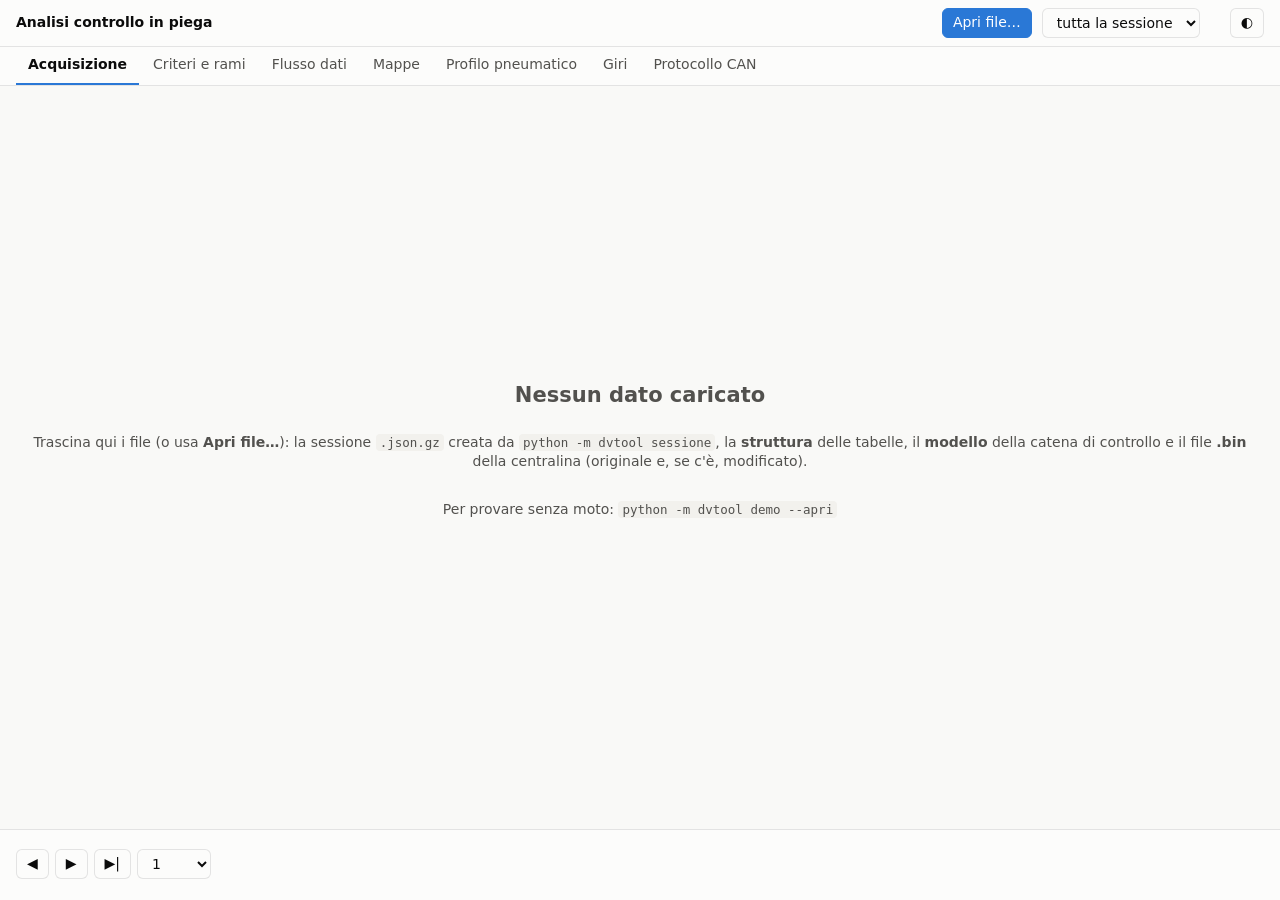
==== ducati_v4/viewer/index.html @ ad089390 "ducati_v4: strumenti di analisi del controllo in piega (Panigale V4 2025, protocollo V4S) - dvtool: " ====
<!doctype html>
<html lang="it">
<head>
<meta charset="utf-8">
<meta name="viewport" content="width=device-width, initial-scale=1">
<title>Analisi controllo in piega</title>
<link rel="stylesheet" href="lib/uPlot.min.css">
<link rel="stylesheet" href="style.css">
</head>
<body>
<header class="barra">
  <div class="titolo">Analisi controllo in piega <span id="nome-progetto" class="tenue"></span></div>
  <label class="bottone primario" title="Sessione (.json/.json.gz), struttura, modello, file .bin, patch">
    Apri file…<input id="file" type="file" multiple hidden>
  </label>
  <select id="sessioni" hidden title="Sessioni del progetto"></select>
  <select id="giro" title="Giro da mostrare"><option value="">tutta la sessione</option></select>
  <span id="parametri"></span>
  <span id="stato-cal" class="tenue"></span>
  <button id="tema" class="bottone" title="Tema chiaro/scuro">◐</button>
</header>
<nav class="schede" id="schede">
  <button data-vista="acquisizione" class="attiva">Acquisizione</button>
  <button data-vista="criteri">Criteri e rami</button>
  <button data-vista="flusso">Flusso dati</button>
  <button data-vista="mappe">Mappe</button>
  <button data-vista="pneumatico">Profilo pneumatico</button>
  <button data-vista="giri">Giri</button>
  <button data-vista="protocollo">Protocollo CAN</button>
</nav>
<main id="viste">
  <section id="v-acquisizione" class="vista attiva"></section>
  <section id="v-criteri" class="vista"></section>
  <section id="v-flusso" class="vista"></section>
  <section id="v-mappe" class="vista"></section>
  <section id="v-pneumatico" class="vista"></section>
  <section id="v-giri" class="vista"></section>
  <section id="v-protocollo" class="vista"></section>
  <div id="vuoto" class="vuoto">
    <h2>Nessun dato caricato</h2>
    <p>Trascina qui i file (o usa <b>Apri file…</b>): la sessione <code>.json.gz</code> creata da
      <code>python -m dvtool sessione</code>, la <b>struttura</b> delle tabelle, il <b>modello</b> della catena di controllo
      e il file <b>.bin</b> della centralina (originale e, se c'è, modificato).</p>
    <p>Per provare senza moto: <code>python -m dvtool demo --apri</code></p>
  </div>
</main>
<footer class="linea-tempo">
  <div class="comandi">
    <button id="indietro" class="bottone" title="Indietro (←, Maiusc+← = 1 s)">◀</button>
    <button id="play" class="bottone" title="Riproduci (spazio)">▶</button>
    <button id="avanti" class="bottone" title="Avanti (→)">▶|</button>
    <select id="velocita" title="Velocità di riproduzione"><option>0.25</option><option>0.5</option><option selected>1</option><option>2</option><option>5</option><option>10</option></select>
    <span id="ora" class="numeri"></span>
  </div>
  <canvas id="timeline" height="56"></canvas>
</footer>
<div id="avvisi"></div>
<div id="tooltip" class="tooltip" hidden></div>
<script src="lib/uPlot.iife.min.js"></script>
<script src="js/espr.js"></script>
<script src="js/calib.js"></script>
<script src="js/modello.js"></script>
<script src="js/core.js"></script>
<script src="js/grafici.js"></script>
<script src="js/v_acquisizione.js"></script>
<script src="js/v_criteri.js"></script>
<script src="js/v_flusso.js"></script>
<script src="js/v_mappe.js"></script>
<script src="js/v_pneumatico.js"></script>
<script src="js/v_giri.js"></script>
<script src="js/v_protocollo.js"></script>
<script src="js/app.js"></script>
</body>
</html>
---- ducati_v4/viewer/lib/uPlot.min.css ----
.uplot, .uplot *, .uplot *::before, .uplot *::after {box-sizing: border-box;}.uplot {font-family: system-ui, -apple-system, "Segoe UI", Roboto, "Helvetica Neue", Arial, "Noto Sans", sans-serif, "Apple Color Emoji", "Segoe UI Emoji", "Segoe UI Symbol", "Noto Color Emoji";line-height: 1.5;width: min-content;}.u-title {text-align: center;font-size: 18px;font-weight: bold;}.u-wrap {position: relative;user-select: none;}.u-over, .u-under {position: absolute;}.u-under {overflow: hidden;}.uplot canvas {display: block;position: relative;width: 100%;height: 100%;}.u-axis {position: absolute;}.u-legend {font-size: 14px;margin: auto;text-align: center;}.u-inline {display: block;}.u-inline * {display: inline-block;}.u-inline tr {margin-right: 16px;}.u-legend th {font-weight: 600;}.u-legend th > * {vertical-align: middle;display: inline-block;}.u-legend .u-marker {width: 1em;height: 1em;margin-right: 4px;background-clip: padding-box !important;}.u-inline.u-live th::after {content: ":";vertical-align: middle;}.u-inline:not(.u-live) .u-value {display: none;}.u-series > * {padding: 4px;}.u-series th {cursor: pointer;}.u-legend .u-off > * {opacity: 0.3;}.u-select {background: rgba(0,0,0,0.07);position: absolute;pointer-events: none;}.u-cursor-x, .u-cursor-y {position: absolute;left: 0;top: 0;pointer-events: none;will-change: transform;}.u-hz .u-cursor-x, .u-vt .u-cursor-y {height: 100%;border-right: 1px dashed #607D8B;}.u-hz .u-cursor-y, .u-vt .u-cursor-x {width: 100%;border-bottom: 1px dashed #607D8B;}.u-cursor-pt {position: absolute;top: 0;left: 0;border-radius: 50%;border: 0 solid;pointer-events: none;will-change: transform;/*this has to be !important since we set inline "background" shorthand */background-clip: padding-box !important;}.u-axis.u-off, .u-select.u-off, .u-cursor-x.u-off, .u-cursor-y.u-off, .u-cursor-pt.u-off {display: none;}
---- ducati_v4/viewer/style.css ----
:root {
  color-scheme: light;
  --pagina: #f9f9f7;
  --superficie: #fcfcfb;
  --superficie-2: #f2f1ed;
  --testo: #0b0b0b;
  --testo-2: #52514e;
  --tenue: #898781;
  --griglia: #e1e0d9;
  --asse: #c3c2b7;
  --bordo: rgba(11, 11, 11, 0.10);
  --s1: #2a78d6; --s2: #eb6834; --s3: #1baf7a; --s4: #eda100;
  --s5: #e87ba4; --s6: #008300; --s7: #6250d6; --s8: #e34948;
  --ok: #0ca30c; --attenzione: #fab219; --serio: #ec835a; --critico: #d03b3b;
  --div-neg: #2a78d6; --div-mid: #f0efec; --div-pos: #e34948;
  --seq-0: #cde2fb; --seq-1: #9ec5f4; --seq-2: #6da7ec; --seq-3: #3987e5; --seq-4: #256abf; --seq-5: #184f95; --seq-6: #0d366b;
  --evidenzia: rgba(42, 120, 214, 0.12);
  --attivo-banda: rgba(208, 59, 59, 0.12);
}
@media (prefers-color-scheme: dark) {
  :root:where(:not([data-theme="light"])) {
    color-scheme: dark;
    --pagina: #0d0d0d; --superficie: #1a1a19; --superficie-2: #232321;
    --testo: #f0efec; --testo-2: #c3c2b7; --tenue: #898781; --griglia: #2c2c2a; --asse: #383835;
    --bordo: rgba(255, 255, 255, 0.10);
    --s1: #3987e5; --s2: #d95926; --s3: #199e70; --s4: #c98500; --s5: #d55181; --s6: #008300; --s7: #9085e9; --s8: #e66767;
    --div-neg: #3987e5; --div-mid: #383835; --div-pos: #e66767;
    --seq-0: #104281; --seq-1: #184f95; --seq-2: #1c5cab; --seq-3: #256abf; --seq-4: #3987e5; --seq-5: #6da7ec; --seq-6: #b7d3f6;
    --evidenzia: rgba(57, 135, 229, 0.18);
    --attivo-banda: rgba(230, 103, 103, 0.16);
  }
}
:root[data-theme="dark"] {
  color-scheme: dark;
  --pagina: #0d0d0d; --superficie: #1a1a19; --superficie-2: #232321;
  --testo: #f0efec; --testo-2: #c3c2b7; --tenue: #898781; --griglia: #2c2c2a; --asse: #383835;
  --bordo: rgba(255, 255, 255, 0.10);
  --s1: #3987e5; --s2: #d95926; --s3: #199e70; --s4: #c98500; --s5: #d55181; --s6: #008300; --s7: #9085e9; --s8: #e66767;
  --div-neg: #3987e5; --div-mid: #383835; --div-pos: #e66767;
  --seq-0: #104281; --seq-1: #184f95; --seq-2: #1c5cab; --seq-3: #256abf; --seq-4: #3987e5; --seq-5: #6da7ec; --seq-6: #b7d3f6;
  --evidenzia: rgba(57, 135, 229, 0.18);
  --attivo-banda: rgba(230, 103, 103, 0.16);
}

* { box-sizing: border-box; }
html, body { margin: 0; height: 100%; }
body {
  background: var(--pagina); color: var(--testo);
  font: 14px/1.4 system-ui, -apple-system, "Segoe UI", sans-serif;
  display: grid; grid-template-rows: auto auto 1fr auto; min-height: 100vh;
}
code { font-family: ui-monospace, Consolas, monospace; font-size: 12.5px; background: var(--superficie-2); padding: 1px 4px; border-radius: 4px; }
.numeri, td.n, .tab-num { font-variant-numeric: tabular-nums; }
.tenue { color: var(--testo-2); }
h2, h3, h4 { margin: 0 0 8px; font-weight: 600; }
h3 { font-size: 15px; } h4 { font-size: 13px; color: var(--testo-2); }

.barra { display: flex; flex-wrap: wrap; align-items: center; gap: 10px; padding: 8px 16px; background: var(--superficie); border-bottom: 1px solid var(--bordo); }
.titolo { font-weight: 650; margin-right: auto; }
.bottone, select, input[type=number], input[type=text] {
  font: inherit; color: var(--testo); background: var(--superficie); border: 1px solid var(--bordo);
  border-radius: 6px; padding: 4px 10px; min-height: 30px;
}
.bottone { cursor: pointer; }
.bottone:hover { background: var(--superficie-2); }
.bottone.primario { background: var(--s1); border-color: var(--s1); color: #fff; }
.bottone.attivo { outline: 2px solid var(--s1); }
.bottone:disabled { opacity: .5; cursor: default; }
input[type=number] { width: 90px; }

.schede { display: flex; gap: 2px; padding: 0 16px; background: var(--superficie); border-bottom: 1px solid var(--bordo); overflow-x: auto; }
.schede button { font: inherit; background: none; border: 0; border-bottom: 2px solid transparent; padding: 8px 12px; color: var(--testo-2); cursor: pointer; white-space: nowrap; }
.schede button.attiva { color: var(--testo); border-bottom-color: var(--s1); font-weight: 600; }

main { position: relative; overflow: auto; min-height: 0; }
.vista { display: none; padding: 12px 16px 24px; }
.vista.attiva { display: block; }
.vuoto { position: absolute; inset: 0; display: flex; flex-direction: column; align-items: center; justify-content: center; text-align: center; padding: 24px; color: var(--testo-2); }
.vuoto[hidden] { display: none; }
body.trascina main { outline: 3px dashed var(--s1); outline-offset: -8px; }

.pannello { background: var(--superficie); border: 1px solid var(--bordo); border-radius: 10px; padding: 12px; }
.griglia2 { display: grid; grid-template-columns: minmax(220px, 280px) 1fr; gap: 12px; align-items: start; }
.righe { display: grid; gap: 12px; }
.fila { display: flex; flex-wrap: wrap; gap: 8px; align-items: center; }
@media (max-width: 860px) { .griglia2 { grid-template-columns: 1fr; } }

/* elenco canali */
.elenco { max-height: 70vh; overflow: auto; }
.elenco details { margin-bottom: 4px; }
.elenco summary { cursor: pointer; font-weight: 600; color: var(--testo-2); padding: 2px 0; }
.elenco label { display: flex; gap: 6px; align-items: center; padding: 1px 0 1px 8px; font-size: 13px; cursor: pointer; }
.elenco label:hover { background: var(--evidenzia); }
.elenco .u { color: var(--tenue); margin-left: auto; font-size: 12px; }

/* grafici */
.grafico { position: relative; }
.grafico .u-legend { font-size: 12px; }
.u-legend .u-marker { border-radius: 2px; }
.titolo-grafico { font-size: 12.5px; color: var(--testo-2); margin: 6px 0 0; }

/* criteri */
.carte { display: grid; grid-template-columns: repeat(auto-fit, minmax(230px, 1fr)); gap: 12px; }
.carta { background: var(--superficie); border: 1px solid var(--bordo); border-radius: 10px; padding: 12px; border-top: 3px solid var(--colore, var(--asse)); }
.carta .nome { font-weight: 600; }
.carta .valori { display: grid; grid-template-columns: auto 1fr; gap: 2px 10px; margin: 8px 0; font-variant-numeric: tabular-nums; }
.carta .valori span:nth-child(odd) { color: var(--testo-2); }
.grande { font-size: 22px; font-weight: 650; }
.stato { display: inline-flex; align-items: center; gap: 6px; font-weight: 600; font-size: 13px; padding: 2px 8px; border-radius: 999px; background: var(--superficie-2); }
.stato .pallino { width: 10px; height: 10px; border-radius: 50%; background: var(--tenue); }
.stato.si .pallino { background: var(--critico); }
.stato.no .pallino { background: var(--asse); }
.stato.ok .pallino { background: var(--ok); }
.misuratore { position: relative; height: 18px; background: var(--superficie-2); border-radius: 4px; margin: 6px 0 2px; overflow: hidden; }
.misuratore .barra-v { position: absolute; top: 3px; bottom: 3px; left: 0; border-radius: 0 4px 4px 0; background: var(--colore, var(--s1)); }
.misuratore .soglia { position: absolute; top: 0; bottom: 0; width: 2px; background: var(--testo); }
.misuratore .isteresi { position: absolute; top: 0; bottom: 0; background: repeating-linear-gradient(45deg, transparent 0 3px, var(--bordo) 3px 5px); }
.misuratore-legenda { display: flex; justify-content: space-between; font-size: 11.5px; color: var(--tenue); }
.rami { display: grid; gap: 8px; }
.ramo { display: flex; flex-wrap: wrap; gap: 6px 10px; align-items: center; padding: 8px 10px; border-radius: 8px; border: 1px solid var(--bordo); background: var(--superficie); }
.ramo.attivo { border-color: var(--critico); box-shadow: inset 4px 0 0 var(--critico); }
.termine { font-size: 12.5px; padding: 1px 8px; border-radius: 999px; border: 1px solid var(--bordo); }
.termine.vero { background: var(--attivo-banda); border-color: var(--critico); }
.manca { font-size: 12.5px; color: var(--testo-2); }

/* tabelle */
table.dati { border-collapse: collapse; font-size: 12.5px; width: 100%; }
table.dati th, table.dati td { padding: 4px 8px; border-bottom: 1px solid var(--griglia); text-align: left; }
table.dati th { color: var(--testo-2); font-weight: 600; position: sticky; top: 0; background: var(--superficie); }
table.dati td.n, table.dati th.n { text-align: right; }
table.dati tr.sel td { background: var(--evidenzia); }
table.dati tr[data-i] { cursor: pointer; }
.scorre { max-height: 60vh; overflow: auto; }

/* mappe */
.mappa-griglia { border-collapse: separate; border-spacing: 2px; font-size: 12px; user-select: none; }
.mappa-griglia td, .mappa-griglia th { min-width: 46px; height: 24px; text-align: right; padding: 2px 5px; border-radius: 3px; font-variant-numeric: tabular-nums; }
.mappa-griglia th { color: var(--testo-2); font-weight: 600; background: var(--superficie-2); }
.mappa-griglia td { cursor: cell; }
.mappa-griglia td.sel { outline: 2px solid var(--testo); outline-offset: -2px; }
.mappa-griglia td.cambiata { box-shadow: inset 0 -3px 0 var(--s2); }
.contenitore-mappa { position: relative; display: inline-block; max-width: 100%; overflow: auto; }
.contenitore-mappa svg.sovrapposto { position: absolute; left: 0; top: 0; pointer-events: none; }
.badge { font-size: 11px; padding: 0 6px; border-radius: 999px; border: 1px solid var(--bordo); color: var(--testo-2); white-space: nowrap; }
.badge.uso { border-color: var(--s1); color: var(--s1); }
.badge.mod { border-color: var(--s2); color: var(--s2); }
.lista-tab { max-height: 72vh; overflow: auto; }
.lista-tab .voce { padding: 6px 8px; border-radius: 6px; cursor: pointer; display: grid; gap: 2px; }
.lista-tab .voce:hover { background: var(--superficie-2); }
.lista-tab .voce.sel { background: var(--evidenzia); }
.lista-tab .voce .id { font-family: ui-monospace, Consolas, monospace; font-size: 12px; }
.strumenti { display: flex; flex-wrap: wrap; gap: 6px; align-items: center; margin: 8px 0; }
canvas.tela { display: block; width: 100%; background: var(--superficie); border-radius: 8px; }

/* flusso */
.flusso-wrap { display: grid; grid-template-columns: 1fr minmax(300px, 380px); gap: 12px; align-items: start; }
@media (max-width: 1100px) { .flusso-wrap { grid-template-columns: 1fr; } }
.flusso-svg { width: 100%; overflow: auto; background: var(--superficie); border: 1px solid var(--bordo); border-radius: 10px; }
.flusso-svg svg { display: block; }
.nodo rect { fill: var(--superficie); stroke: var(--asse); stroke-width: 1; rx: 6; }
.nodo text { fill: var(--testo); font-size: 11.5px; }
.nodo text.sub { fill: var(--testo-2); font-size: 10.5px; }
.nodo text.val { font-variant-numeric: tabular-nums; font-weight: 600; }
.nodo.vero rect { stroke: var(--critico); stroke-width: 2; fill: var(--attivo-banda); }
.nodo.sel rect { stroke: var(--s1); stroke-width: 2.5; }
.nodo.monte rect { stroke: var(--s1); }
.nodo.spento { opacity: .35; }
.nodo { cursor: pointer; }
.arco { fill: none; stroke: var(--asse); stroke-width: 1.2; }
.arco.monte { stroke: var(--s1); stroke-width: 2; }
.arco.vero { stroke: var(--critico); stroke-width: 2; }

/* linea del tempo */
.linea-tempo { background: var(--superficie); border-top: 1px solid var(--bordo); padding: 6px 16px 8px; display: grid; grid-template-columns: auto 1fr; gap: 12px; align-items: center; }
#timeline { width: 100%; height: 56px; cursor: pointer; }
.comandi { display: flex; gap: 6px; align-items: center; }
@media (max-width: 700px) { .linea-tempo { grid-template-columns: 1fr; } }

#avvisi { position: fixed; right: 16px; bottom: 90px; display: grid; gap: 6px; z-index: 50; max-width: min(460px, calc(100vw - 32px)); }
.avviso { background: var(--superficie); border: 1px solid var(--bordo); border-left: 4px solid var(--s1); padding: 8px 12px; border-radius: 6px; box-shadow: 0 2px 8px rgba(0,0,0,.12); }
.avviso.errore { border-left-color: var(--critico); }
.tooltip { position: fixed; z-index: 60; pointer-events: none; background: var(--superficie); border: 1px solid var(--bordo); border-radius: 6px; padding: 6px 8px; font-size: 12px; box-shadow: 0 2px 8px rgba(0,0,0,.15); font-variant-numeric: tabular-nums; }
.nota { font-size: 12.5px; color: var(--testo-2); }
.avvertenza { border-left: 4px solid var(--attenzione); background: var(--superficie); padding: 8px 12px; border-radius: 6px; margin: 8px 0; }
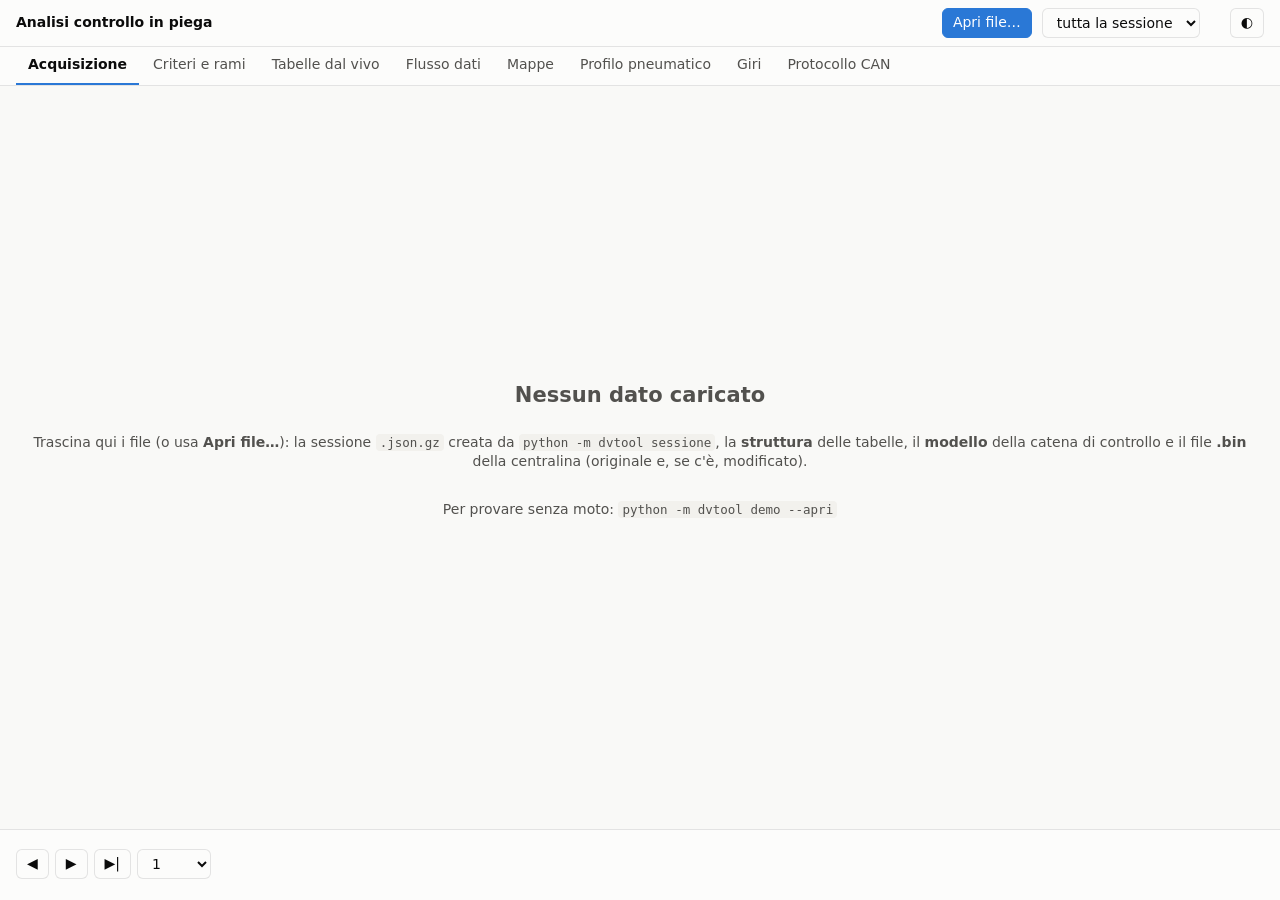
==== commit bb512bd0: "ducati_v4: mappe A/B (NOSLICK, SLICK, ...) e vista Tabelle dal vivo stile INCA - piu' file della cen" ====
--- a/ducati_v4/viewer/index.html
+++ b/ducati_v4/viewer/index.html
@@ -22,6 +22,7 @@
 <nav class="schede" id="schede">
   <button data-vista="acquisizione" class="attiva">Acquisizione</button>
   <button data-vista="criteri">Criteri e rami</button>
+  <button data-vista="inca">Tabelle dal vivo</button>
   <button data-vista="flusso">Flusso dati</button>
   <button data-vista="mappe">Mappe</button>
   <button data-vista="pneumatico">Profilo pneumatico</button>
@@ -31,6 +32,7 @@
 <main id="viste">
   <section id="v-acquisizione" class="vista attiva"></section>
   <section id="v-criteri" class="vista"></section>
+  <section id="v-inca" class="vista"></section>
   <section id="v-flusso" class="vista"></section>
   <section id="v-mappe" class="vista"></section>
   <section id="v-pneumatico" class="vista"></section>
@@ -65,6 +67,7 @@
 <script src="js/v_acquisizione.js"></script>
 <script src="js/v_criteri.js"></script>
 <script src="js/v_flusso.js"></script>
+<script src="js/v_inca.js"></script>
 <script src="js/v_mappe.js"></script>
 <script src="js/v_pneumatico.js"></script>
 <script src="js/v_giri.js"></script>
--- a/ducati_v4/viewer/style.css
+++ b/ducati_v4/viewer/style.css
@@ -57,6 +57,7 @@
 
 .barra { display: flex; flex-wrap: wrap; align-items: center; gap: 10px; padding: 8px 16px; background: var(--superficie); border-bottom: 1px solid var(--bordo); }
 .titolo { font-weight: 650; margin-right: auto; }
+#stato-cal { display: flex; flex-wrap: wrap; gap: 8px; align-items: center; }
 .bottone, select, input[type=number], input[type=text] {
   font: inherit; color: var(--testo); background: var(--superficie); border: 1px solid var(--bordo);
   border-radius: 6px; padding: 4px 10px; min-height: 30px;
@@ -182,3 +183,29 @@
 .tooltip { position: fixed; z-index: 60; pointer-events: none; background: var(--superficie); border: 1px solid var(--bordo); border-radius: 6px; padding: 6px 8px; font-size: 12px; box-shadow: 0 2px 8px rgba(0,0,0,.15); font-variant-numeric: tabular-nums; }
 .nota { font-size: 12.5px; color: var(--testo-2); }
 .avvertenza { border-left: 4px solid var(--attenzione); background: var(--superficie); padding: 8px 12px; border-radius: 6px; margin: 8px 0; }
+
+/* tabelle dal vivo (stile INCA) */
+.inca-wrap { display: grid; grid-template-columns: minmax(260px, 320px) 1fr; gap: 12px; align-items: start; }
+.inca-lato { position: sticky; top: 0; }
+@media (max-width: 1000px) { .inca-wrap { grid-template-columns: 1fr; } .inca-lato { position: static; } }
+.inca-griglia { display: grid; grid-template-columns: repeat(auto-fill, minmax(440px, 1fr)); gap: 10px; align-items: start; }
+.finestra { background: var(--superficie); border: 1px solid var(--bordo); border-radius: 8px; padding: 8px; overflow: hidden; border-top: 3px solid var(--asse); transition: opacity .15s; }
+.finestra.attiva { border-color: var(--critico); border-top-color: var(--critico); box-shadow: 0 0 0 1px var(--critico); }
+.finestra.spenta { opacity: .45; }
+.finestra .testa { display: flex; flex-wrap: wrap; gap: 6px; align-items: center; font-size: 13px; }
+.finestra .uscita-val { margin-left: auto; font-weight: 650; font-variant-numeric: tabular-nums; }
+.finestra .badge.acceso { background: var(--attivo-banda); border-color: var(--critico); color: var(--testo); }
+.inca-assi { font-variant-numeric: tabular-nums; min-height: 1.4em; }
+.inca-tab { position: relative; overflow-x: auto; margin-top: 4px; }
+table.inca { border-collapse: separate; border-spacing: 1px; font-size: 11px; font-variant-numeric: tabular-nums; }
+table.inca td, table.inca th { padding: 1px 4px; min-width: 34px; height: 19px; text-align: right; border-radius: 2px; }
+table.inca th { background: var(--superficie-2); color: var(--testo-2); font-weight: 600; }
+table.inca th.angolo { font-size: 10px; font-weight: 400; }
+table.inca th.asse.wp { background: var(--s2); color: #fff; }
+table.inca td { cursor: pointer; }
+table.inca td.diversa { box-shadow: inset 0 -2px 0 var(--s2); }
+table.inca td.scia { outline: 1px dashed var(--testo-2); outline-offset: -1px; }
+table.inca td.wp { outline: 2px solid var(--testo); outline-offset: -2px; box-shadow: inset 0 0 0 99px rgba(235, 104, 52, calc(var(--w, 0) * 0.75)); color: var(--testo); font-weight: 700; }
+.mirino { position: absolute; pointer-events: none; background: var(--testo); opacity: .55; }
+.mirino.v { width: 1px; }
+.mirino.h { height: 1px; }
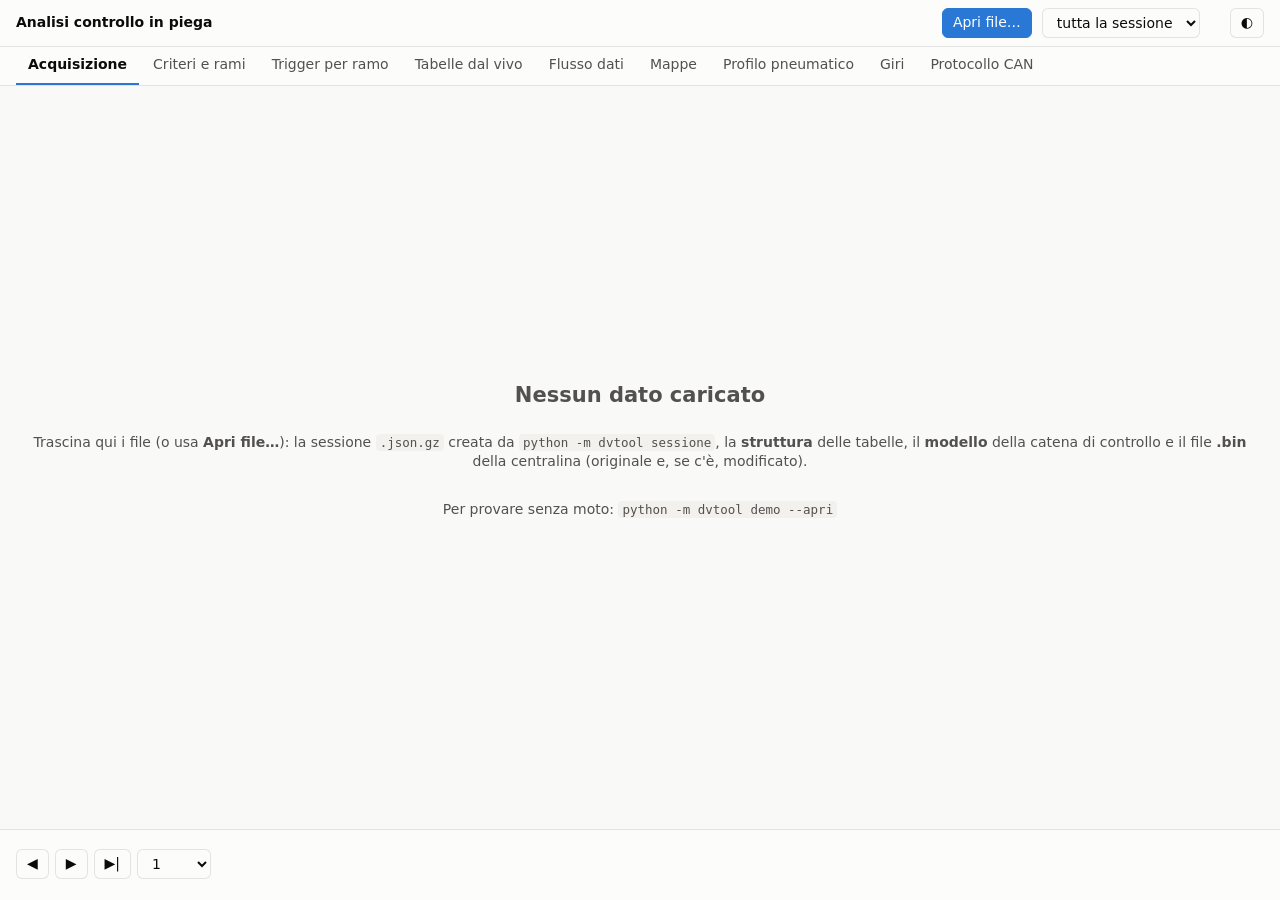
==== commit 0c21dbef: "ducati_v4: scheda Trigger per ramo, profilo Panigale V4 R 2025 a Vallelunga - per ogni ramo: distanz" ====
--- a/ducati_v4/viewer/index.html
+++ b/ducati_v4/viewer/index.html
@@ -22,6 +22,7 @@
 <nav class="schede" id="schede">
   <button data-vista="acquisizione" class="attiva">Acquisizione</button>
   <button data-vista="criteri">Criteri e rami</button>
+  <button data-vista="trigger">Trigger per ramo</button>
   <button data-vista="inca">Tabelle dal vivo</button>
   <button data-vista="flusso">Flusso dati</button>
   <button data-vista="mappe">Mappe</button>
@@ -32,6 +33,7 @@
 <main id="viste">
   <section id="v-acquisizione" class="vista attiva"></section>
   <section id="v-criteri" class="vista"></section>
+  <section id="v-trigger" class="vista"></section>
   <section id="v-inca" class="vista"></section>
   <section id="v-flusso" class="vista"></section>
   <section id="v-mappe" class="vista"></section>
@@ -68,6 +70,7 @@
 <script src="js/v_criteri.js"></script>
 <script src="js/v_flusso.js"></script>
 <script src="js/v_inca.js"></script>
+<script src="js/v_trigger.js"></script>
 <script src="js/v_mappe.js"></script>
 <script src="js/v_pneumatico.js"></script>
 <script src="js/v_giri.js"></script>
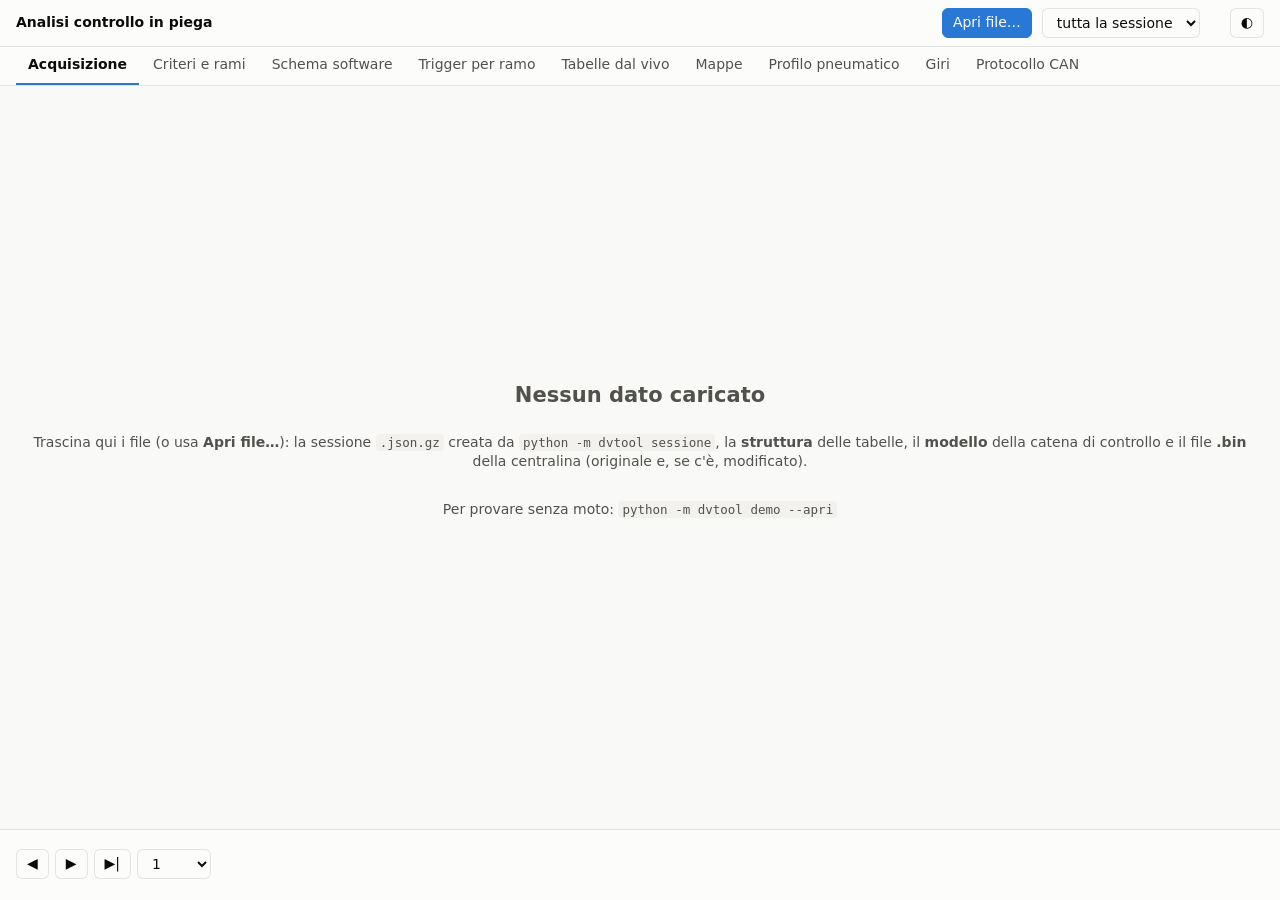
==== commit 5494ac37: "ducati_v4: scheda Schema software nello stile degli SVG del flusso - corsie verticali (bus CAN, ingr" ====
--- a/ducati_v4/viewer/index.html
+++ b/ducati_v4/viewer/index.html
@@ -22,9 +22,9 @@
 <nav class="schede" id="schede">
   <button data-vista="acquisizione" class="attiva">Acquisizione</button>
   <button data-vista="criteri">Criteri e rami</button>
+  <button data-vista="schema">Schema software</button>
   <button data-vista="trigger">Trigger per ramo</button>
   <button data-vista="inca">Tabelle dal vivo</button>
-  <button data-vista="flusso">Flusso dati</button>
   <button data-vista="mappe">Mappe</button>
   <button data-vista="pneumatico">Profilo pneumatico</button>
   <button data-vista="giri">Giri</button>
@@ -33,9 +33,9 @@
 <main id="viste">
   <section id="v-acquisizione" class="vista attiva"></section>
   <section id="v-criteri" class="vista"></section>
+  <section id="v-schema" class="vista"></section>
   <section id="v-trigger" class="vista"></section>
   <section id="v-inca" class="vista"></section>
-  <section id="v-flusso" class="vista"></section>
   <section id="v-mappe" class="vista"></section>
   <section id="v-pneumatico" class="vista"></section>
   <section id="v-giri" class="vista"></section>
@@ -68,9 +68,9 @@
 <script src="js/grafici.js"></script>
 <script src="js/v_acquisizione.js"></script>
 <script src="js/v_criteri.js"></script>
-<script src="js/v_flusso.js"></script>
 <script src="js/v_inca.js"></script>
 <script src="js/v_trigger.js"></script>
+<script src="js/v_schema.js"></script>
 <script src="js/v_mappe.js"></script>
 <script src="js/v_pneumatico.js"></script>
 <script src="js/v_giri.js"></script>
--- a/ducati_v4/viewer/style.css
+++ b/ducati_v4/viewer/style.css
@@ -1,5 +1,6 @@
 :root {
   color-scheme: light;
+  --sch-bg: #f7f8fa; --sch-testo: #0f172a; --sch-sotto: #475569; --sch-blocco: #ffffff; --sch-lut: #fff6d5; --sch-barra: #e5e7eb;
   --pagina: #f9f9f7;
   --superficie: #fcfcfb;
   --superficie-2: #f2f1ed;
@@ -20,6 +21,7 @@
 @media (prefers-color-scheme: dark) {
   :root:where(:not([data-theme="light"])) {
     color-scheme: dark;
+    --sch-bg: #131416; --sch-testo: #e6e9ee; --sch-sotto: #9aa4b2; --sch-blocco: #1f2226; --sch-lut: #332d1c; --sch-barra: #2c2f34;
     --pagina: #0d0d0d; --superficie: #1a1a19; --superficie-2: #232321;
     --testo: #f0efec; --testo-2: #c3c2b7; --tenue: #898781; --griglia: #2c2c2a; --asse: #383835;
     --bordo: rgba(255, 255, 255, 0.10);
@@ -32,6 +34,8 @@
 }
 :root[data-theme="dark"] {
   color-scheme: dark;
+  --sch-bg: #131416; --sch-testo: #e6e9ee; --sch-sotto: #9aa4b2; --sch-blocco: #1f2226; --sch-lut: #332d1c; --sch-barra: #2c2f34;
+
   --pagina: #0d0d0d; --superficie: #1a1a19; --superficie-2: #232321;
   --testo: #f0efec; --testo-2: #c3c2b7; --tenue: #898781; --griglia: #2c2c2a; --asse: #383835;
   --bordo: rgba(255, 255, 255, 0.10);
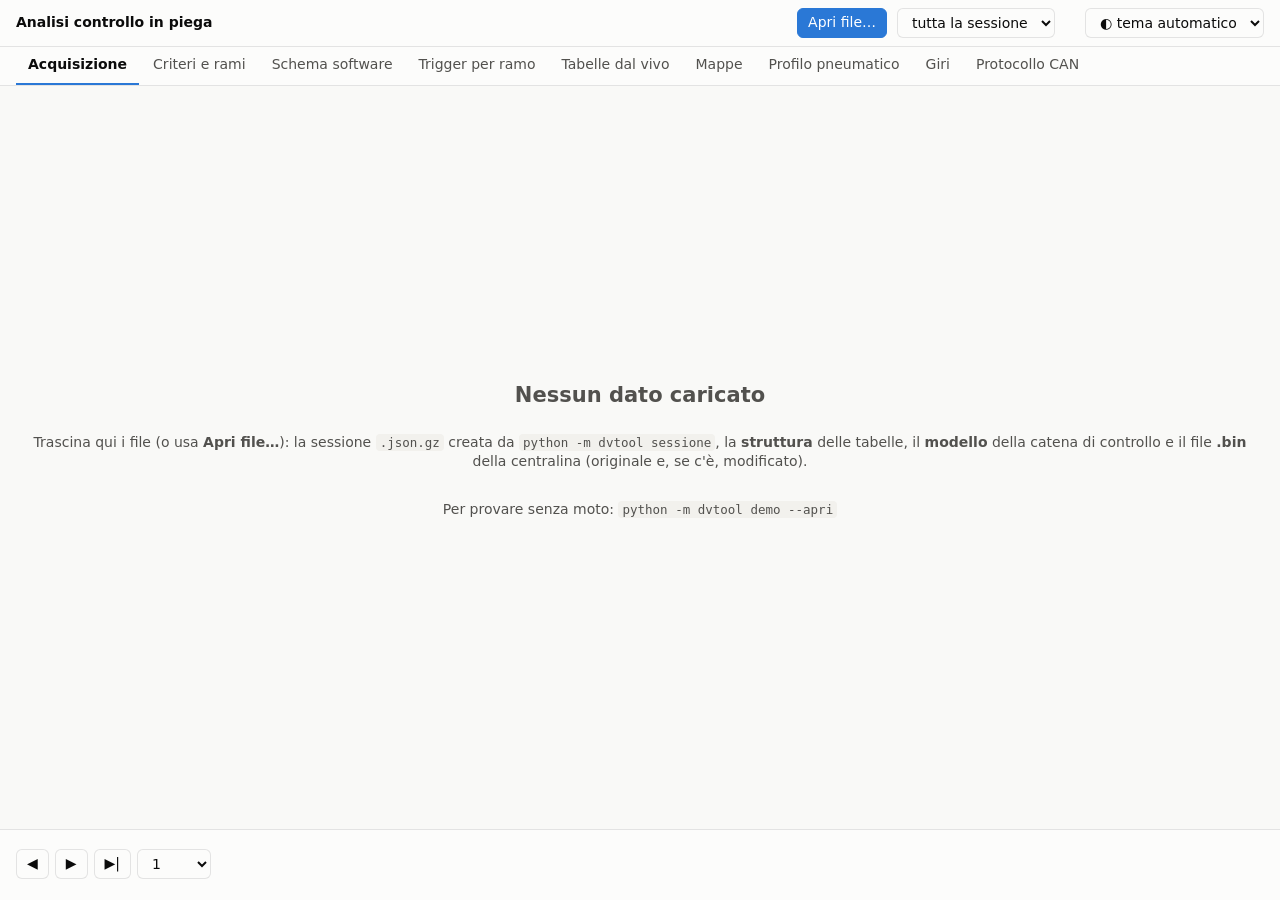
==== commit 65b141ca: "ducati_v4: tema automatico, chiaro o scuro - menu del tema in alto (automatico segue il sistema, la " ====
--- a/ducati_v4/viewer/index.html
+++ b/ducati_v4/viewer/index.html
@@ -15,9 +15,14 @@
   </label>
   <select id="sessioni" hidden title="Sessioni del progetto"></select>
   <select id="giro" title="Giro da mostrare"><option value="">tutta la sessione</option></select>
+  <select id="curva" title="Porta il cursore all'apice della curva nel giro scelto" hidden></select>
   <span id="parametri"></span>
   <span id="stato-cal" class="tenue"></span>
-  <button id="tema" class="bottone" title="Tema chiaro/scuro">◐</button>
+  <select id="tema" title="Tema della pagina">
+    <option value="">◐ tema automatico</option>
+    <option value="light">☀ tema chiaro</option>
+    <option value="dark">☾ tema scuro</option>
+  </select>
 </header>
 <nav class="schede" id="schede">
   <button data-vista="acquisizione" class="attiva">Acquisizione</button>
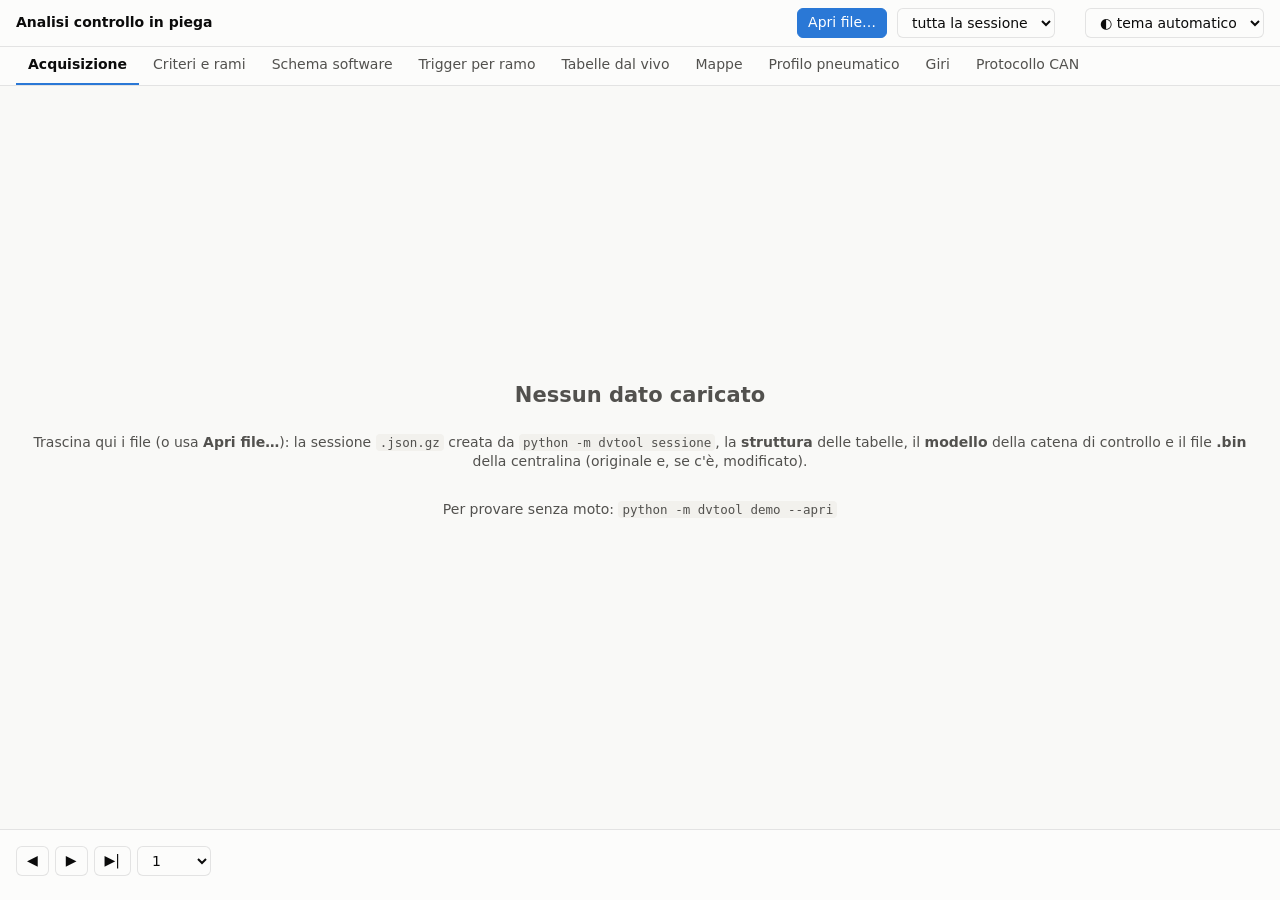
==== commit 5164ced7: "ducati_v4: livelli potenza, TC, SCS, AW e freno motore - parametri del modello legati al canale CAN:" ====
--- a/ducati_v4/viewer/index.html
+++ b/ducati_v4/viewer/index.html
@@ -60,6 +60,7 @@
     <button id="avanti" class="bottone" title="Avanti (→)">▶|</button>
     <select id="velocita" title="Velocità di riproduzione"><option>0.25</option><option>0.5</option><option selected>1</option><option>2</option><option>5</option><option>10</option></select>
     <span id="ora" class="numeri"></span>
+    <span id="livelli" class="numeri tenue" title="livelli usati dalla catena in questo istante"></span>
   </div>
   <canvas id="timeline" height="56"></canvas>
 </footer>
--- a/ducati_v4/viewer/style.css
+++ b/ducati_v4/viewer/style.css
@@ -178,7 +178,9 @@
 /* linea del tempo */
 .linea-tempo { background: var(--superficie); border-top: 1px solid var(--bordo); padding: 6px 16px 8px; display: grid; grid-template-columns: auto 1fr; gap: 12px; align-items: center; }
 #timeline { width: 100%; height: 56px; cursor: pointer; }
-.comandi { display: flex; gap: 6px; align-items: center; }
+.comandi { display: flex; flex-wrap: wrap; gap: 6px; align-items: center; }
+#livelli { font-size: 12px; flex-basis: 100%; }
+#parametri { display: flex; flex-wrap: wrap; gap: 8px; align-items: center; }
 @media (max-width: 700px) { .linea-tempo { grid-template-columns: 1fr; } }
 
 #avvisi { position: fixed; right: 16px; bottom: 90px; display: grid; gap: 6px; z-index: 50; max-width: min(460px, calc(100vw - 32px)); }
